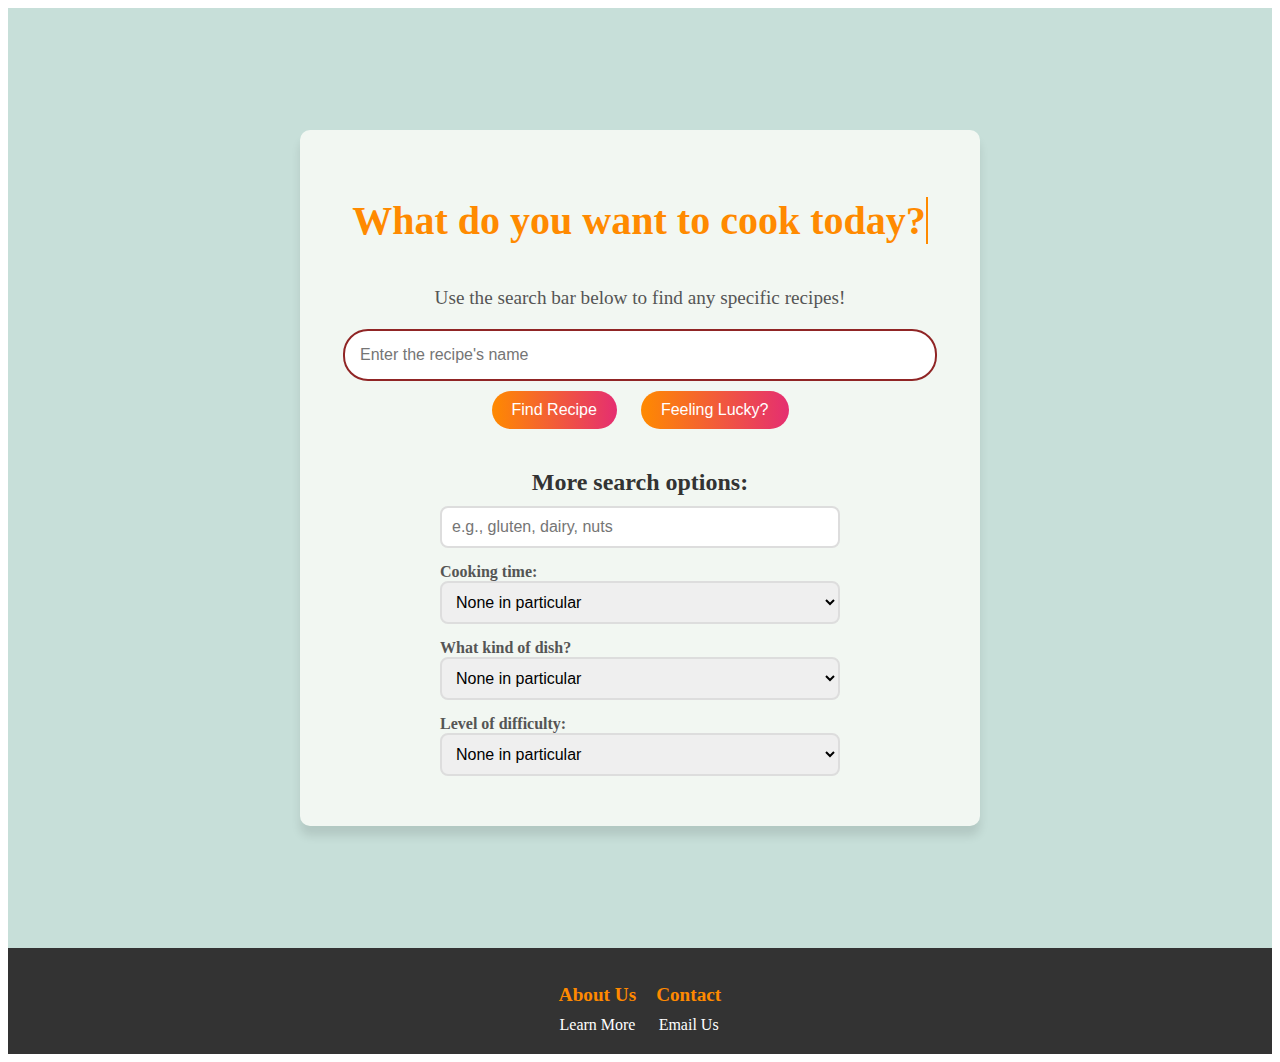
==== index.html @ f98caf95 "modified index.html. Added the API call to Spoonacular in main.js. Also created the results files" ====
<!DOCTYPE html>
<html lang="en">

<head>
    <meta charset="UTF-8">
    <meta name="viewport" content="width=device-width, initial-scale=1.0">
    <title>SavorSpot</title>
    <link rel="stylesheet" href="style.css">
    <link href="https://fonts.googleapis.com/css2?family=Roboto:wght@300;400;700&display=swap" rel="stylesheet">
</head>

<body>
    <div class="home">
        <div class="home_box">
            <div class="home_item">
                <h1 id="typingEffect">What do you want to cook today?</h1>
                <p>Use the search bar below to find any specific recipes!</p>
                <input id="searchInput" class="user_input" type="text" name="recipeName" placeholder="Enter the recipe's name">
                <button id="searchButton" class="home_btn">Find Recipe</button>
                <button id="feelingLuckyButton" class="home_btn">Feeling Lucky?</button>

                <h4 class="moreop">More search options:</h4>
                <ul class="moreop_menu">
                    <li class="moreop_item">
                        <input id="intolerances" type="text" name="allergiesName" size="32" maxlength="80"
                            placeholder="e.g., gluten, dairy, nuts">
                    </li>
                    <li class="moreop_item">
                        <label for="cookTime">Cooking time:</label>
                        <select id="cookTime" name="time">
                            <option value="none" selected>None in particular</option>
                            <option value="20">Up to 20 min</option>
                            <option value="40">Up to 40 min</option>
                            <option value="60">Up to 60 min</option>
                        </select>
                    </li>
                    <li class="moreop_item">
                        <label for="dishType">What kind of dish?</label>
                        <select id="dishType" name="typeOfDish">
                            <option value="none" selected>None in particular</option>
                            <option value="appetizer">Appetizer</option>
                            <option value="main course">Main Dish</option>
                            <option value="dessert">Dessert</option>
                        </select>
                    </li>
                    <li class="moreop_item">
                        <label for="difficulty">Level of difficulty:</label>
                        <select id="difficulty" name="howHard">
                            <option value="none" selected>None in particular</option>
                            <option value="easy">Easy</option>
                            <option value="medium">Medium</option>
                            <option value="hard">Hard</option>
                        </select>
                    </li>
                </ul>
            </div>
            <!-- <div class="home_img_box">
                <img src="images/pic2.svg" alt="Two happy people cooking" id="home_img">
            </div> -->
        </div>
    </div>

    <!-- Footer Section -->
    <footer class="footer_box">
        <div class="footer_links">
            <div class="footer_link-wrapper">
                <div class="footer_link-items">
                    <h2>About Us</h2>
                    <a href="/about.html">Learn More</a>
                </div>
                <div class="footer_link-items">
                    <h2>Contact</h2>
                    <a href="mailto:support@savorspot.com">Email Us</a>
                </div>
            </div>
        </div>
    </footer>
    <script src="scripts/main.js"></script>
</body>

</html>
---- style.css ----
/* Center the Home Section */
.home {
    display: flex;
    justify-content: center;
    align-items: center;
    min-height: 100vh;
    background-color: #c7dfd9;
    padding: 20px;
}

.home_box {
    text-align: center;
    width: 100%;
    max-width: 600px;
    background-color: #ffffff;
    padding: 40px;
    border-radius: 10px;
    box-shadow: 0 10px 10px rgba(0, 0, 0, 0.1);
    background-color: #F2F7F2;
}

.home_item h1 {
    font-size: 2.5rem;
    font-weight: 700;
    margin-bottom: 20px;
    color: #ff8a00;
}

/* https: //css-tricks.com/snippets/css/typewriter-effect/ */
#typingEffect {
    font-size: 2.5rem;
    font-weight: 700;
    color: #ff8a00;
    white-space: nowrap;
    overflow: hidden;
    border-right: 2px solid #ff8a00;
    display: inline-block;
    animation: typing 3s steps(40, end), blink-caret 1s step-end infinite;
}

/* Typing effect keyframes */
@keyframes typing {
    from {
        width: 0;
        /* Start with no width */
    }

    to {
        width: 100%;
    }
}

/* Blinking cursor keyframes */
@keyframes blink-caret {

    0%, 100%{
        border-color: transparent;
    }

    50% {
        border-color: #ff8a00;
    }
}

.home_item p {
    font-size: 1.2rem;
    margin-bottom: 20px;
    color: #555;
}

.user_input {
    width: calc(100% - 40px);
    padding: 15px;
    border: 2px solid #902525;
    border-radius: 25px;
    font-size: 1rem;
    margin-bottom: 20px;
    outline: none;
    transition: border-color 0.3s;
    margin: 0 auto;
    display: block;
}

.user_input:focus {
    border-color: #ff8a00;
}

.home_btn {
    display: inline-block;
    background: linear-gradient(90deg, #ff8a00, #e52e71);
    color: white;
    padding: 10px 20px;
    margin: 10px;
    border: none;
    border-radius: 25px;
    cursor: pointer;
    font-size: 1rem;
    transition: background-color 0.3s, transform 0.2s;
    text-decoration: none;
}

.home_btn:hover {
    transform: scale(1.05);
    background: linear-gradient(90deg, #e52e71, #ff8a00);
}

/* Align more search options neatly */
.moreop {
    font-size: 1.5rem;
    margin-top: 30px;
    margin-bottom: 10px;
    color: #333;
}

.moreop_menu {
    list-style: none;
    padding: 0;
    margin: 10px 0;
    display: flex;
    flex-direction: column;
    gap: 15px;
    align-items: center;
}

.moreop_item {
    font-size: 1rem;
    width: 100%;
    max-width: 400px;
    text-align: left;
}

.moreop_item label {
    font-weight: 700;
    color: #555;
}

.moreop_item select,
.moreop_item input {
    width: 100%;
    padding: 10px;
    border: 2px solid #ddd;
    border-radius: 8px;
    font-size: 1rem;
    outline: none;
    transition: border-color 0.3s;
    box-sizing: border-box;
}

.moreop_item select:focus,
.moreop_item input:focus {
    border-color: #ff8a00;
}

/* Footer Section */
.footer_box {
    background-color: #333;
    color: white;
    padding: 20px;
    text-align: center;
}

.footer_links {
    display: flex;
    flex-direction: column;
    align-items: center;
    gap: 10px;
}

.footer_link-wrapper {
    display: flex;
    flex-wrap: wrap;
    justify-content: center;
    gap: 20px;
}

.footer_link-items {
    text-align: center;
}

.footer_link-items h2 {
    margin-bottom: 10px;
    font-size: 1.2rem;
    color: #ff8a00;
}

.footer_link-items a {
    color: white;
    text-decoration: none;
    font-size: 1rem;
    transition: color 0.2s ease;
}

.footer_link-items a:hover {
    color: #ff8a00;
}

/* Responsive Design */
@media (max-width: 768px) {
    .home_box {
        padding: 20px;
    }

    .home_item h1 {
        font-size: 2rem;
    }

    .home_item p {
        font-size: 1rem;
    }

    .user_input {
        font-size: 0.9rem;
    }

    .home_btn {
        font-size: 0.9rem;
    }
}

@media (max-width: 480px) {
    .home_item h1 {
        font-size: 1.8rem;
    }

    .home_item p {
        font-size: 0.9rem;
    }
}
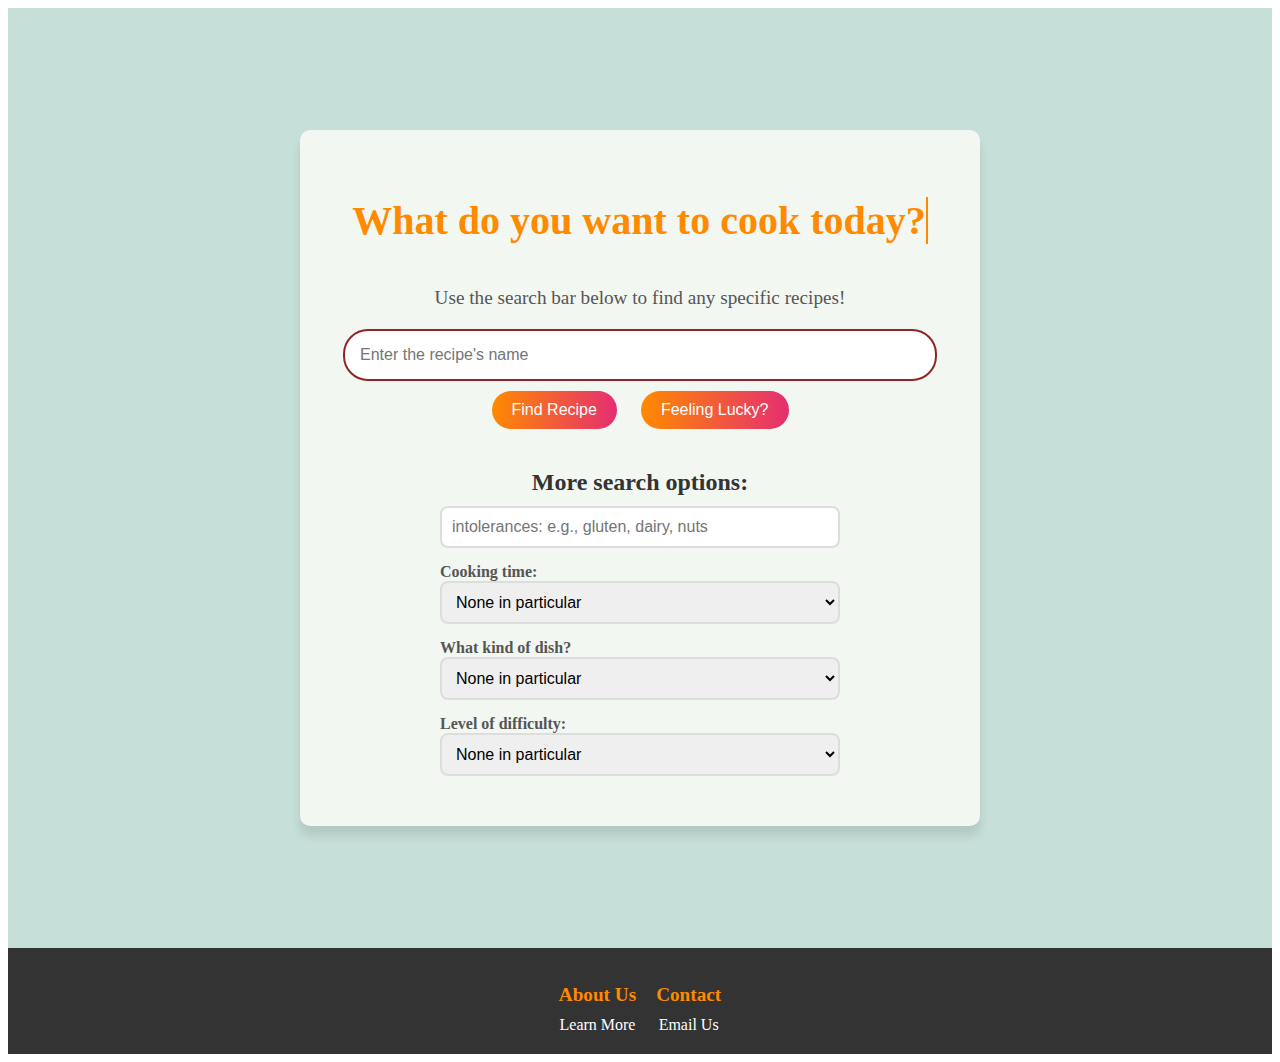
==== commit d6a8f20e: "changed index.hml. also added results for api results" ====
--- a/index.html
+++ b/index.html
@@ -22,8 +22,7 @@
                 <h4 class="moreop">More search options:</h4>
                 <ul class="moreop_menu">
                     <li class="moreop_item">
-                        <input id="intolerances" type="text" name="allergiesName" size="32" maxlength="80"
-                            placeholder="e.g., gluten, dairy, nuts">
+                        <input id="intolerances" type="text" name="allergiesName" size="32" maxlength="80" placeholder="intolerances: e.g., gluten, dairy, nuts">
                     </li>
                     <li class="moreop_item">
                         <label for="cookTime">Cooking time:</label>
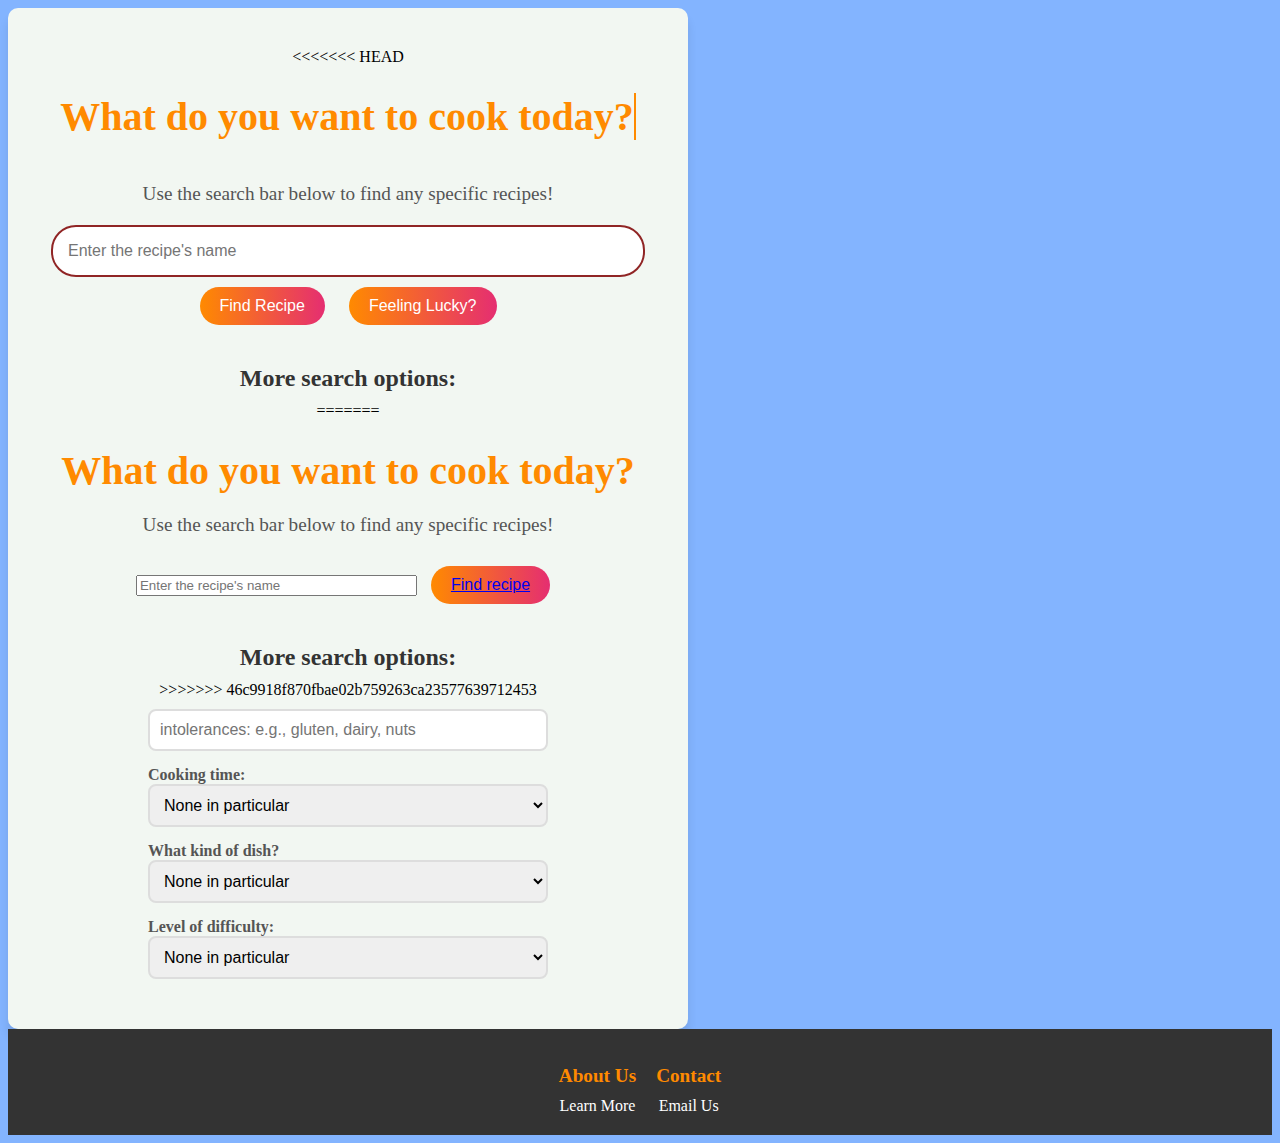
==== commit 88dc0b8a: "." ====
--- a/index.html
+++ b/index.html
@@ -13,6 +13,7 @@
     <div class="home">
         <div class="home_box">
             <div class="home_item">
+<<<<<<< HEAD
                 <h1 id="typingEffect">What do you want to cook today?</h1>
                 <p>Use the search bar below to find any specific recipes!</p>
                 <input id="searchInput" class="user_input" type="text" name="recipeName" placeholder="Enter the recipe's name">
@@ -20,6 +21,17 @@
                 <button id="feelingLuckyButton" class="home_btn">Feeling Lucky?</button>
 
                 <h4 class="moreop">More search options:</h4>
+=======
+                <h1> What do you want to cook today? </h1>
+                <p> Use the search bar below to find any specific recipes! </p>
+                <input type=text name=recipeName size=32 maxlength=80 placeholder="Enter the recipe's name"> <!--Should we add required?-->
+                <button class="home_btn"> <a href="/A5/SavorSpot/search.html"> Find recipe </a></button>
+                
+                <!--I am trying to implement the More options button-->
+                
+                <!-- <a href="/" id="moreop_button"> More options </a> --> <!--Perhaps we don't need this-->
+                <h4 class="moreop"> More search options: </h4>
+>>>>>>> 46c9918f870fbae02b759263ca23577639712453
                 <ul class="moreop_menu">
                     <li class="moreop_item">
                         <input id="intolerances" type="text" name="allergiesName" size="32" maxlength="80" placeholder="intolerances: e.g., gluten, dairy, nuts">
--- a/style.css
+++ b/style.css
@@ -1,4 +1,27 @@
+<<<<<<< HEAD
 /* Center the Home Section */
+=======
+* {
+    box-sizing: border-box;
+    margin: 0;
+    padding: 0;
+    font-family: 'Kumbh Sans', sans-serif;
+}
+
+body {
+    background-color: rgb(131, 180, 255);
+}
+
+/*
+
+h1 {
+    color: rgb(9, 25, 104);
+}
+
+*/
+
+/* Home interface CSS */
+>>>>>>> 46c9918f870fbae02b759263ca23577639712453
 .home {
     display: flex;
     justify-content: center;
@@ -225,4 +248,19 @@
     .home_item p {
         font-size: 0.9rem;
     }
+}
+
+/*Search.html style*/
+
+.title_box {
+    /*display: block;*/
+    align-items: center;
+    justify-self: center;
+    /*margin: 0 auto;*/
+    /*height: 110vh;*/
+    background-color: rgb(131, 180, 255);
+    z-index: 1;
+    width: 100%;
+    max-width: 1300px;
+    padding: 0 150px;
 }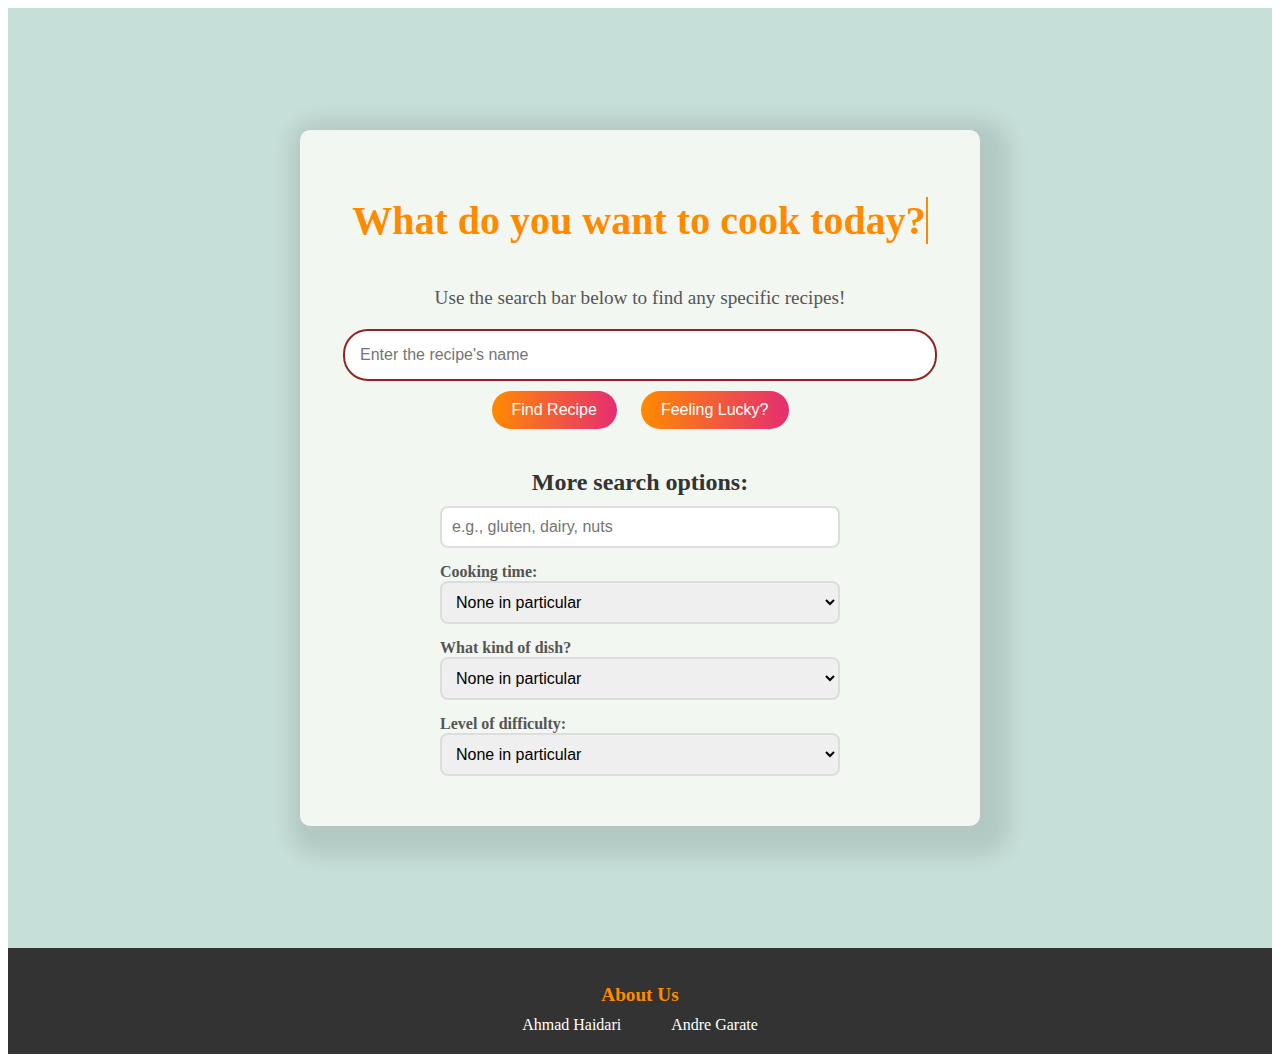
==== commit 18480ea6: "modifed the index.html. Added API call in main.js and added the results page for it" ====
--- a/index.html
+++ b/index.html
@@ -13,28 +13,18 @@
     <div class="home">
         <div class="home_box">
             <div class="home_item">
-<<<<<<< HEAD
                 <h1 id="typingEffect">What do you want to cook today?</h1>
                 <p>Use the search bar below to find any specific recipes!</p>
-                <input id="searchInput" class="user_input" type="text" name="recipeName" placeholder="Enter the recipe's name">
+                <input id="searchInput" class="user_input" type="text" name="recipeName"
+                    placeholder="Enter the recipe's name">
                 <button id="searchButton" class="home_btn">Find Recipe</button>
                 <button id="feelingLuckyButton" class="home_btn">Feeling Lucky?</button>
 
                 <h4 class="moreop">More search options:</h4>
-=======
-                <h1> What do you want to cook today? </h1>
-                <p> Use the search bar below to find any specific recipes! </p>
-                <input type=text name=recipeName size=32 maxlength=80 placeholder="Enter the recipe's name"> <!--Should we add required?-->
-                <button class="home_btn"> <a href="/A5/SavorSpot/search.html"> Find recipe </a></button>
-                
-                <!--I am trying to implement the More options button-->
-                
-                <!-- <a href="/" id="moreop_button"> More options </a> --> <!--Perhaps we don't need this-->
-                <h4 class="moreop"> More search options: </h4>
->>>>>>> 46c9918f870fbae02b759263ca23577639712453
                 <ul class="moreop_menu">
                     <li class="moreop_item">
-                        <input id="intolerances" type="text" name="allergiesName" size="32" maxlength="80" placeholder="intolerances: e.g., gluten, dairy, nuts">
+                        <input id="intolerances" type="text" name="allergiesName" size="32" maxlength="80"
+                            placeholder="e.g., gluten, dairy, nuts">
                     </li>
                     <li class="moreop_item">
                         <label for="cookTime">Cooking time:</label>
@@ -77,12 +67,15 @@
             <div class="footer_link-wrapper">
                 <div class="footer_link-items">
                     <h2>About Us</h2>
-                    <a href="/about.html">Learn More</a>
+                    <div class="about-links">
+                        <a href="/pages/Ahmad.html">Ahmad Haidari</a>
+                        <a href="/pages/Andre.html">Andre Garate</a>
+                    </div>
                 </div>
-                <div class="footer_link-items">
+                <!-- <div class="footer_link-items">
                     <h2>Contact</h2>
                     <a href="mailto:support@savorspot.com">Email Us</a>
-                </div>
+                </div> -->
             </div>
         </div>
     </footer>
--- a/style.css
+++ b/style.css
@@ -1,27 +1,3 @@
-<<<<<<< HEAD
-/* Center the Home Section */
-=======
-* {
-    box-sizing: border-box;
-    margin: 0;
-    padding: 0;
-    font-family: 'Kumbh Sans', sans-serif;
-}
-
-body {
-    background-color: rgb(131, 180, 255);
-}
-
-/*
-
-h1 {
-    color: rgb(9, 25, 104);
-}
-
-*/
-
-/* Home interface CSS */
->>>>>>> 46c9918f870fbae02b759263ca23577639712453
 .home {
     display: flex;
     justify-content: center;
@@ -38,7 +14,7 @@
     background-color: #ffffff;
     padding: 40px;
     border-radius: 10px;
-    box-shadow: 0 10px 10px rgba(0, 0, 0, 0.1);
+    box-shadow: 10px 10px 20px 20px rgba(14, 1, 1, 0.1);
     background-color: #F2F7F2;
 }
 
@@ -200,6 +176,13 @@
     text-align: center;
 }
 
+.footer_link-items .about-links {
+    display: flex;
+    gap: 50px;
+    justify-content: center;
+    margin-top: 10px;
+}
+
 .footer_link-items h2 {
     margin-bottom: 10px;
     font-size: 1.2rem;
